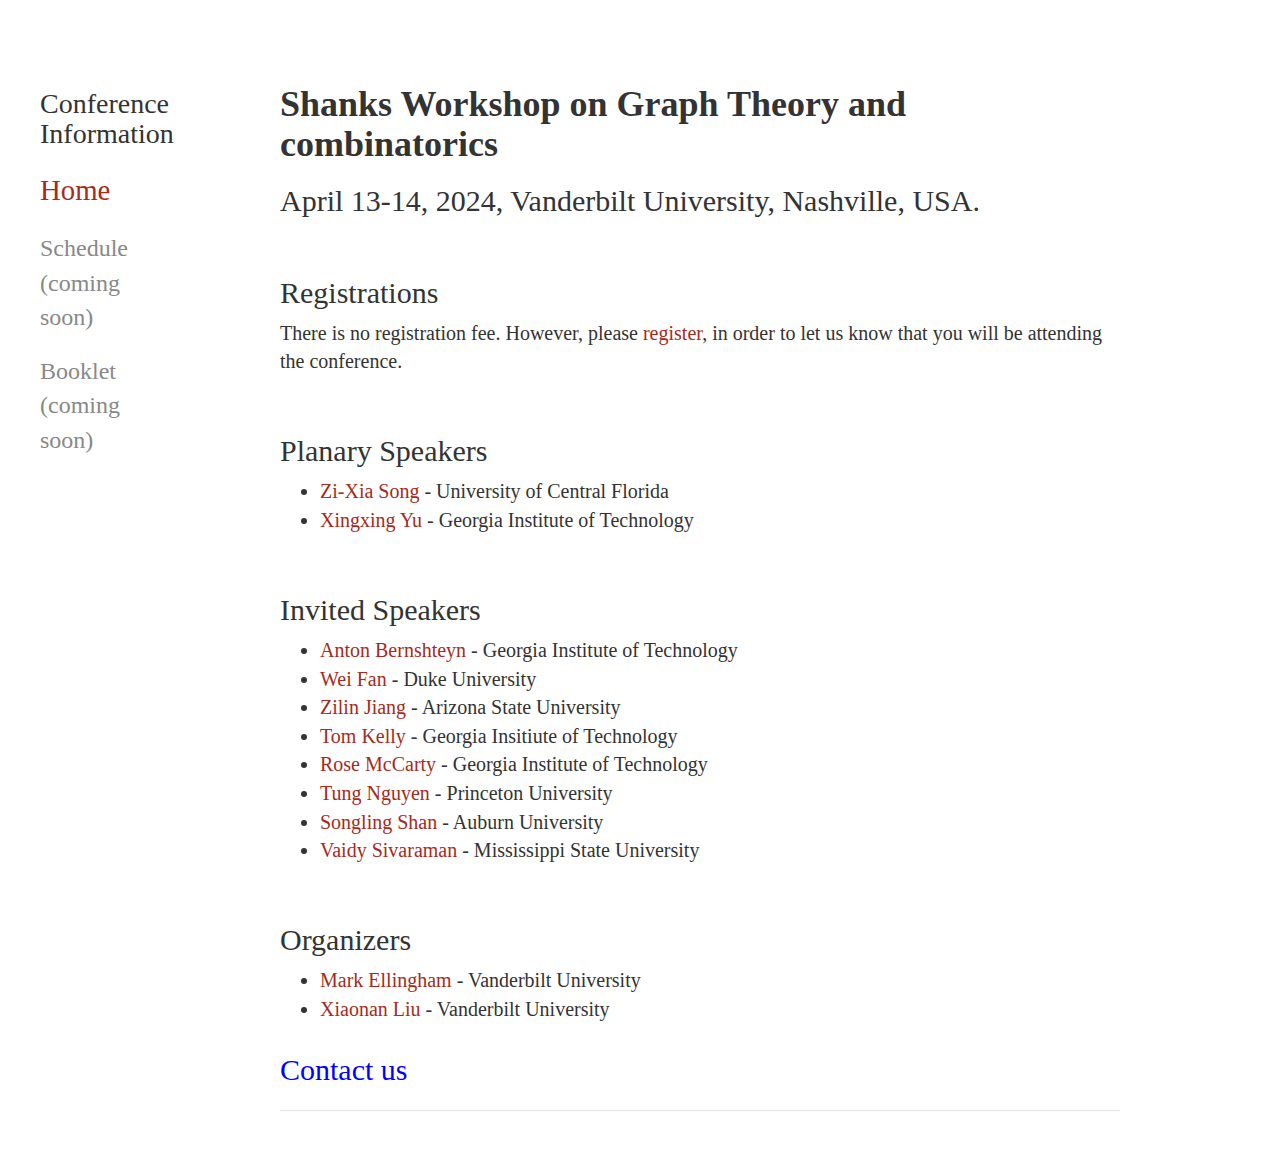
==== shanks/index.html @ e9b32fe0 "Update index.html" ====
<!DOCTYPE html>
<html lang="en"><head>

  
    <meta charset="utf-8">
    <meta http-equiv="X-UA-Compatible" content="IE=edge">
    <meta name="viewport" content="width=device-width, initial-scale=1"><!-- The above 3 meta tags *must* come first in the head; any other head content must come *after* these tags -->
    
    <meta name="description" content="">
    <meta name="author" content="">
    <link rel="icon" href="favicon.ico"><title>Shanks Workshop on Combinatorics and Graph Theory</title><!-- Bootstrap --><!-- Latest compiled and minified CSS -->
    
    
    
    
    <link rel="stylesheet" href="https://maxcdn.bootstrapcdn.com/bootstrap/3.3.4/css/bootstrap.min.css"><!-- Optional theme -->

    
    <link rel="stylesheet" href="shanks_bootstrap.css"><!-- HTML5 shim and Respond.js for IE8 support of HTML5 elements and media queries --><!-- WARNING: Respond.js doesn't work if you view the page via file:// --><!--[if lt IE 9]>
      <script src="https://oss.maxcdn.com/html5shiv/3.7.2/html5shiv.min.js"></script>
      <script src="https://oss.maxcdn.com/respond/1.4.2/respond.min.js"></script>
    <![endif]--></head><body>
    
    <div id="sidebar">
        <br>
        <h2>Conference Information</h2>
        <ul style="margin-right: 20px;">
        <li><a href="./index.html">Home</a></li>
        <li>Schedule (coming soon)</li>
        <li>Booklet (coming soon)</li>
        </ul>
    </div>


    <div class="container">

        <div class="col-xs-12">
            <h1><b>Shanks Workshop on Graph Theory and combinatorics</b></h1>
       
            <h2>April 13-14, 2024, Vanderbilt University, Nashville, USA. </h3>
            <br>
      
 
            <h2>Registrations</h2>
                <p> There is no registration fee. However, please <a href="https://forms.gle/xCR1Xc3hAi3CqPsM9">register</a>, in order to let us know that you will be attending the conference.</p>
                <br>


        </div>
    

    <div class="col-lg-12">
      <h2>Planary Speakers</h2>
      <ul>
        <li><a href="https://sciences.ucf.edu/math/zxsong/">Zi-Xia Song</a> - University of Central Florida</li>
        <li><a href="https://yu.math.gatech.edu/">Xingxing Yu </a> - Georgia Institute of Technology</li>

       <br>

   </div>
       
          <div class="col-lg-12">
	  <h2>Invited Speakers</h2>
	  <ul>
	    <li><a href="https://abernshteyn3.math.gatech.edu/">Anton Bernshteyn</a> - Georgia Institute of Technology</li>
		<li><a href="https://sites.google.com/view/fan-wei/home">Wei Fan</a> - Duke University</li>
		<li><a href="https://www.zilin.one/">Zilin Jiang </a> - Arizona State University</li>
        <li><a href="https://tomkelly.math.gatech.edu/">Tom Kelly</a> - Georgia Insitiute of Technology</li>
        <li><a href="https://mccarty.math.gatech.edu/">Rose McCarty</a>  - Georgia Institute of Technology</li>
        <li> <a href="https://web.math.princeton.edu/~tunghn/">Tung Nguyen</a> - Princeton University</li>
         <li><a href="https://sites.google.com/view/shansongling?usp=sharing">Songling Shan</a>  - Auburn University</li>
        <li> <a href="https://sites.google.com/view/vaidysivaraman">Vaidy Sivaraman</a>  - Mississippi State University </li>
        
                
			    
	    <br>
    </div>
    

    <div class="col-lg-12">
 	  <h2>Organizers</h2>
     <ul>
            <li><a href="https://math.vanderbilt.edu/ellingmn/">Mark Ellingham</a> - Vanderbilt University</li>
            <li><a href="https://xiaonanliu123.github.io/">Xiaonan Liu</a> - Vanderbilt University </li>
            
	 </div>
      

   <div class="col-lg-12"> 
   <h2><a href="mailto:xiaonan.liu@vanderbilt.edu"> <font color="blue">Contact us</font></a></h4>


<span style="white-space: nowrap;"></span><span style="white-space: nowrap;"></span><footer class="footer"></footer></div>
</div> <!-- /container -->

    <!-- jQuery (necessary for Bootstrap's JavaScript plugins) -->
    <script src="https://ajax.googleapis.com/ajax/libs/jquery/1.11.2/jquery.min.js"></script>
    <!-- Latest compiled and minified JavaScript -->
    <script src="https://maxcdn.bootstrapcdn.com/bootstrap/3.3.4/js/bootstrap.min.js"></script>
    <!-- IE10 viewport hack for Surface/desktop Windows 8 bug -->
    <script src="ie10-viewport-bug-workaround.js"></script>

  </body></html>
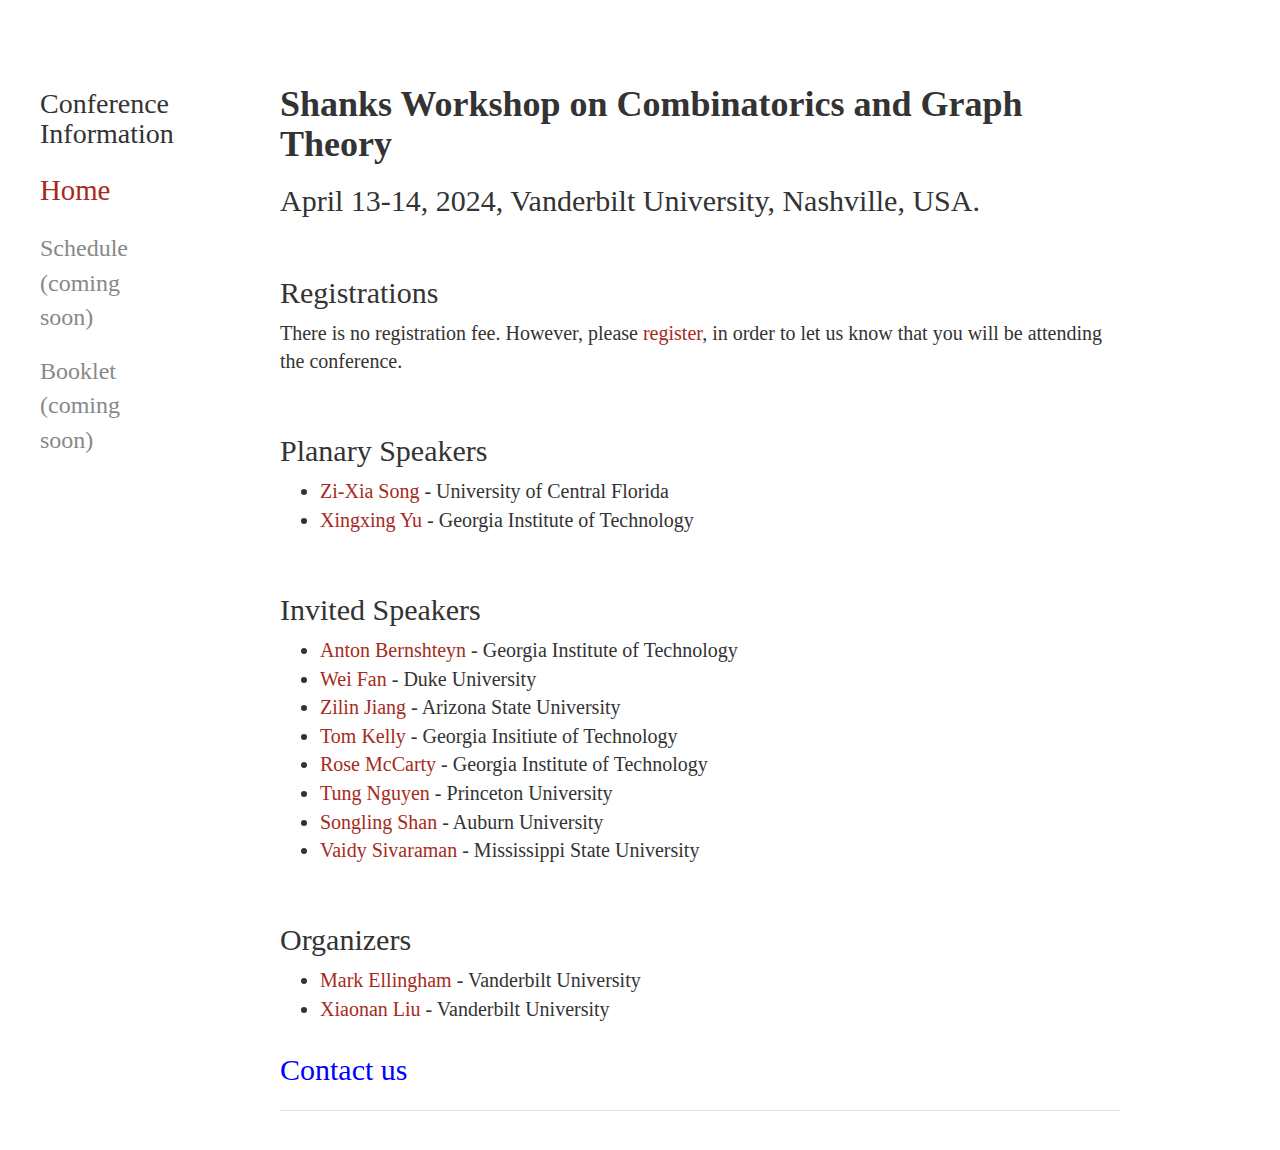
==== commit 1d33fbd7: "Update index.html" ====
--- a/shanks/index.html
+++ b/shanks/index.html
@@ -36,7 +36,7 @@
     <div class="container">
 
         <div class="col-xs-12">
-            <h1><b>Shanks Workshop on Graph Theory and combinatorics</b></h1>
+            <h1><b>Shanks Workshop on Combinatorics and Graph Theory</b></h1>
        
             <h2>April 13-14, 2024, Vanderbilt University, Nashville, USA. </h3>
             <br>
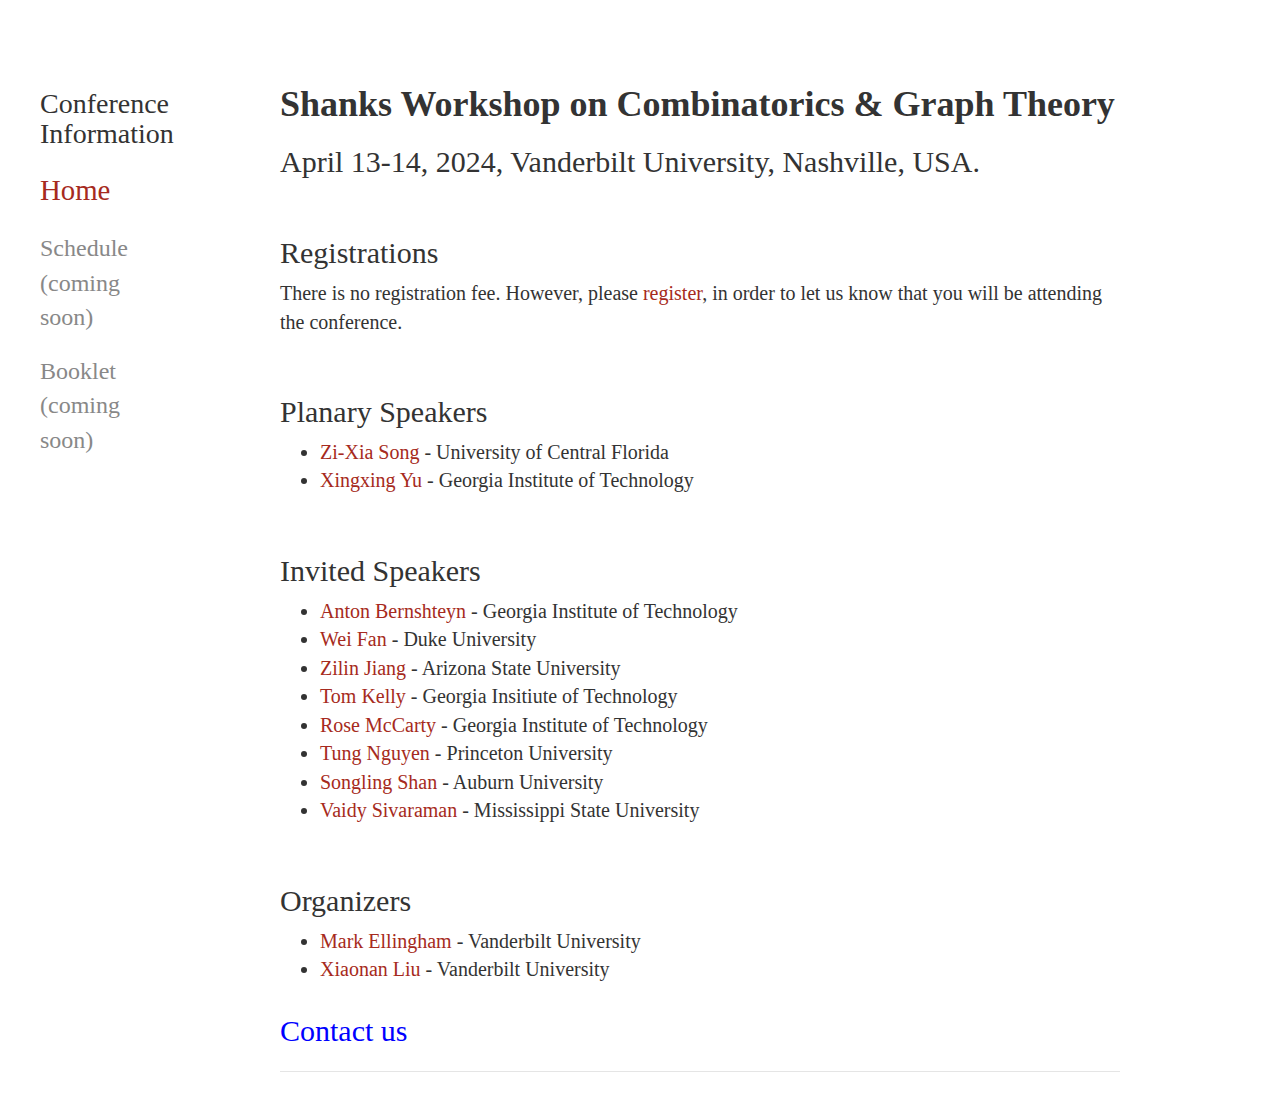
==== commit 61b87802: "Update index.html" ====
--- a/shanks/index.html
+++ b/shanks/index.html
@@ -9,7 +9,7 @@
     
     <meta name="description" content="">
     <meta name="author" content="">
-    <link rel="icon" href="favicon.ico"><title>Shanks Workshop on Combinatorics and Graph Theory</title><!-- Bootstrap --><!-- Latest compiled and minified CSS -->
+    <link rel="icon" href="favicon.ico"><title>Shanks Workshop on Combinatorics & Graph Theory</title><!-- Bootstrap --><!-- Latest compiled and minified CSS -->
     
     
     
@@ -36,7 +36,7 @@
     <div class="container">
 
         <div class="col-xs-12">
-            <h1><b>Shanks Workshop on Combinatorics and Graph Theory</b></h1>
+            <h1><b>Shanks Workshop on Combinatorics & Graph Theory</b></h1>
        
             <h2>April 13-14, 2024, Vanderbilt University, Nashville, USA. </h3>
             <br>
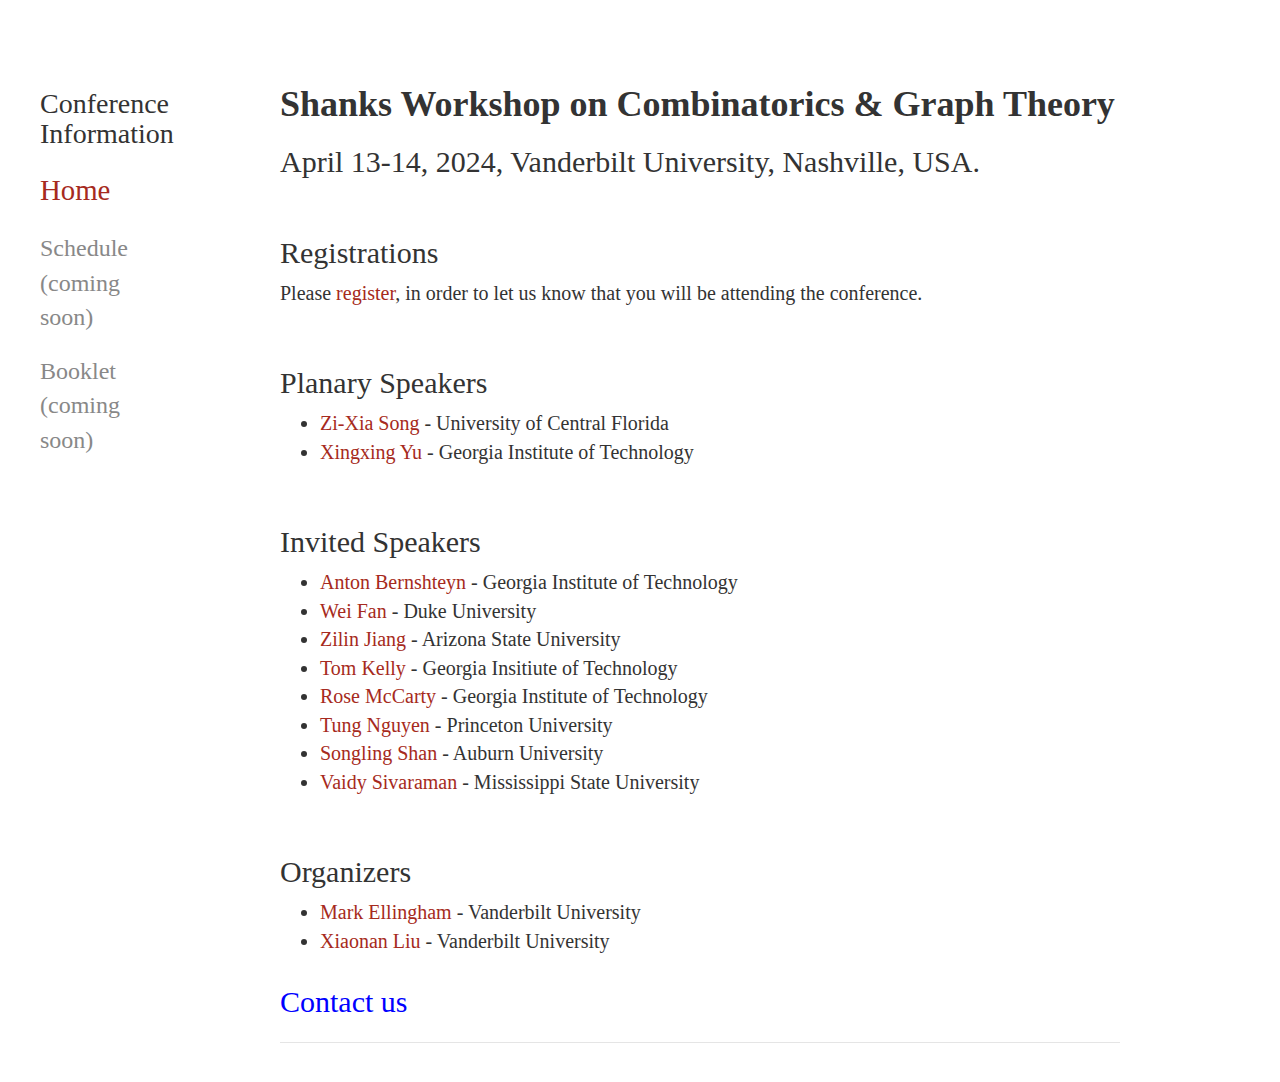
==== commit 1a8fe6a5: "Update index.html" ====
--- a/shanks/index.html
+++ b/shanks/index.html
@@ -43,7 +43,7 @@
       
  
             <h2>Registrations</h2>
-                <p> There is no registration fee. However, please <a href="https://forms.gle/xCR1Xc3hAi3CqPsM9">register</a>, in order to let us know that you will be attending the conference.</p>
+                <p> Please <a href="https://forms.gle/xCR1Xc3hAi3CqPsM9">register</a>, in order to let us know that you will be attending the conference.</p>
                 <br>
 
 
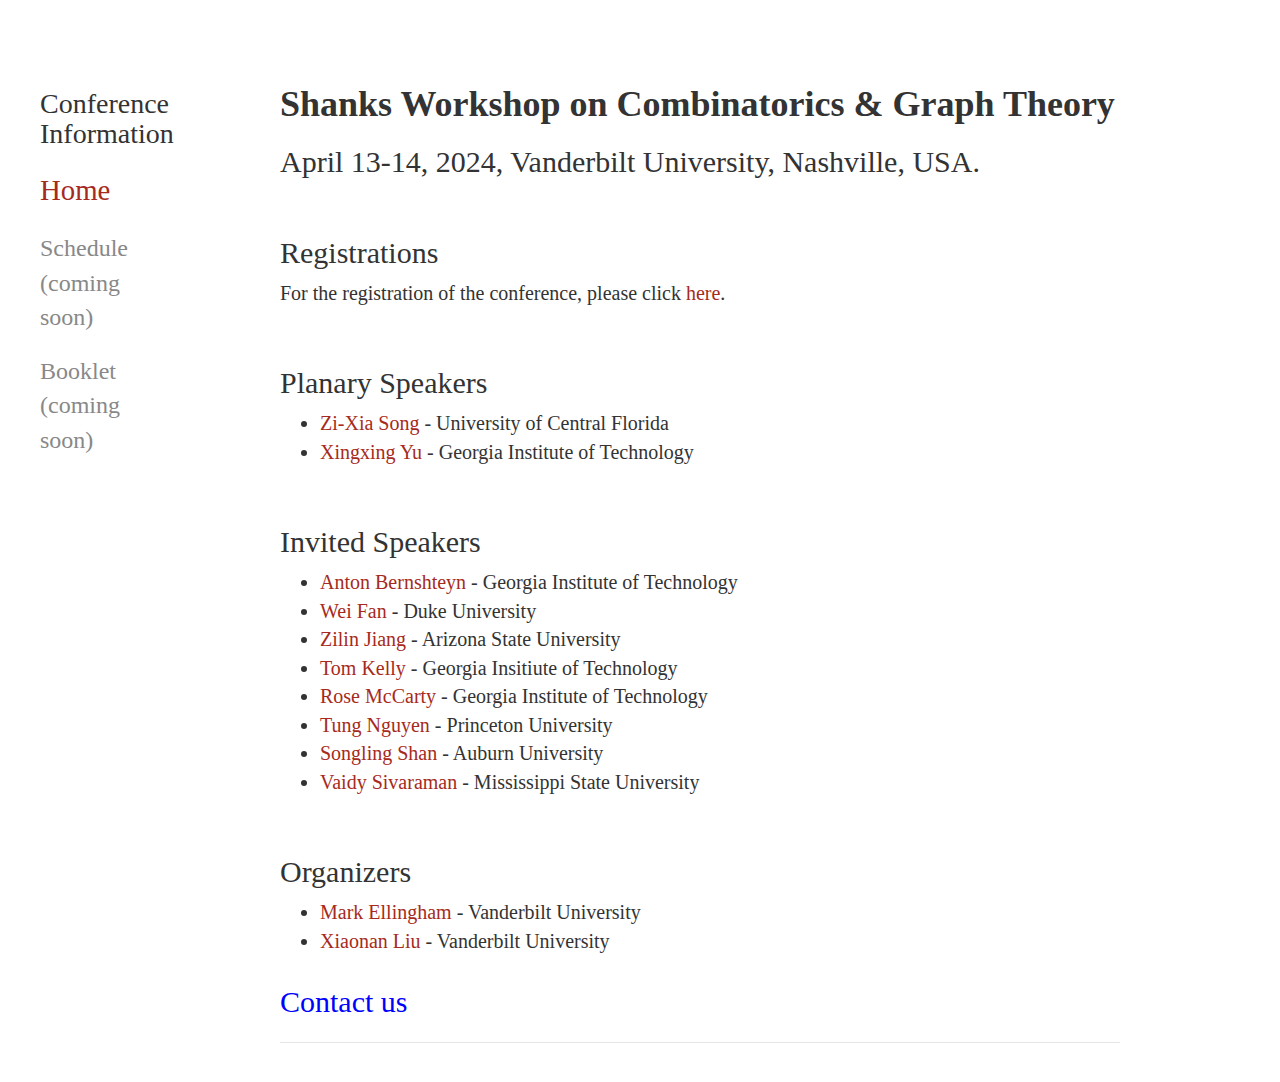
==== commit f1df6684: "Update index.html" ====
--- a/shanks/index.html
+++ b/shanks/index.html
@@ -43,7 +43,7 @@
       
  
             <h2>Registrations</h2>
-                <p> Please <a href="https://forms.gle/xCR1Xc3hAi3CqPsM9">register</a>, in order to let us know that you will be attending the conference.</p>
+                <p> For the registration of the conference, please click <a href="https://forms.gle/xCR1Xc3hAi3CqPsM9">here</a>.</p>
                 <br>
 
 
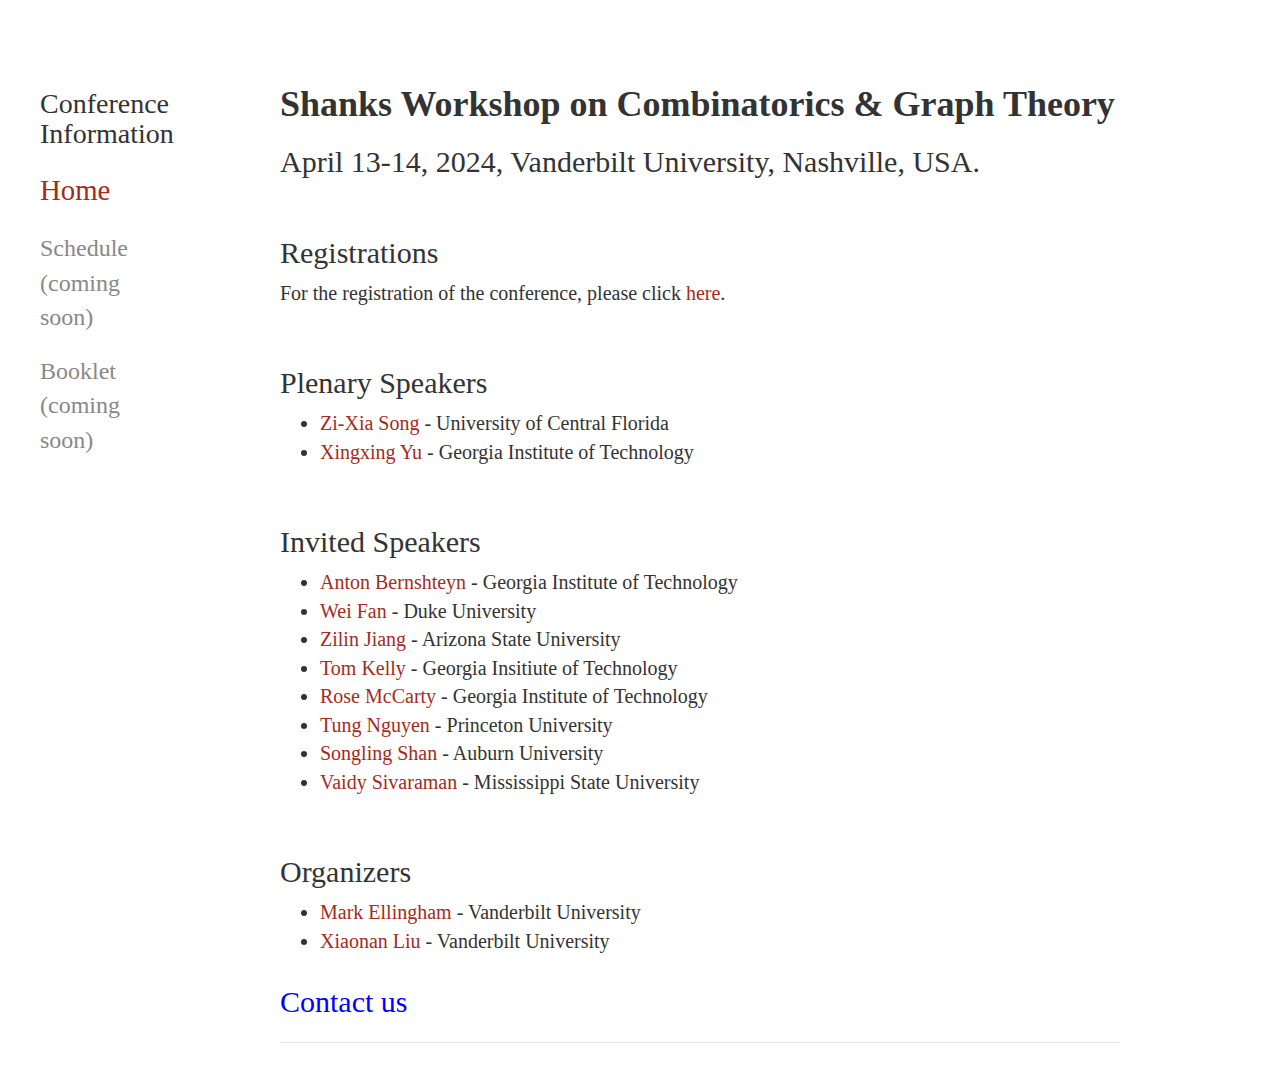
==== commit 623f5973: "Update index.html" ====
--- a/shanks/index.html
+++ b/shanks/index.html
@@ -51,7 +51,7 @@
     
 
     <div class="col-lg-12">
-      <h2>Planary Speakers</h2>
+      <h2>Plenary Speakers</h2>
       <ul>
         <li><a href="https://sciences.ucf.edu/math/zxsong/">Zi-Xia Song</a> - University of Central Florida</li>
         <li><a href="https://yu.math.gatech.edu/">Xingxing Yu </a> - Georgia Institute of Technology</li>
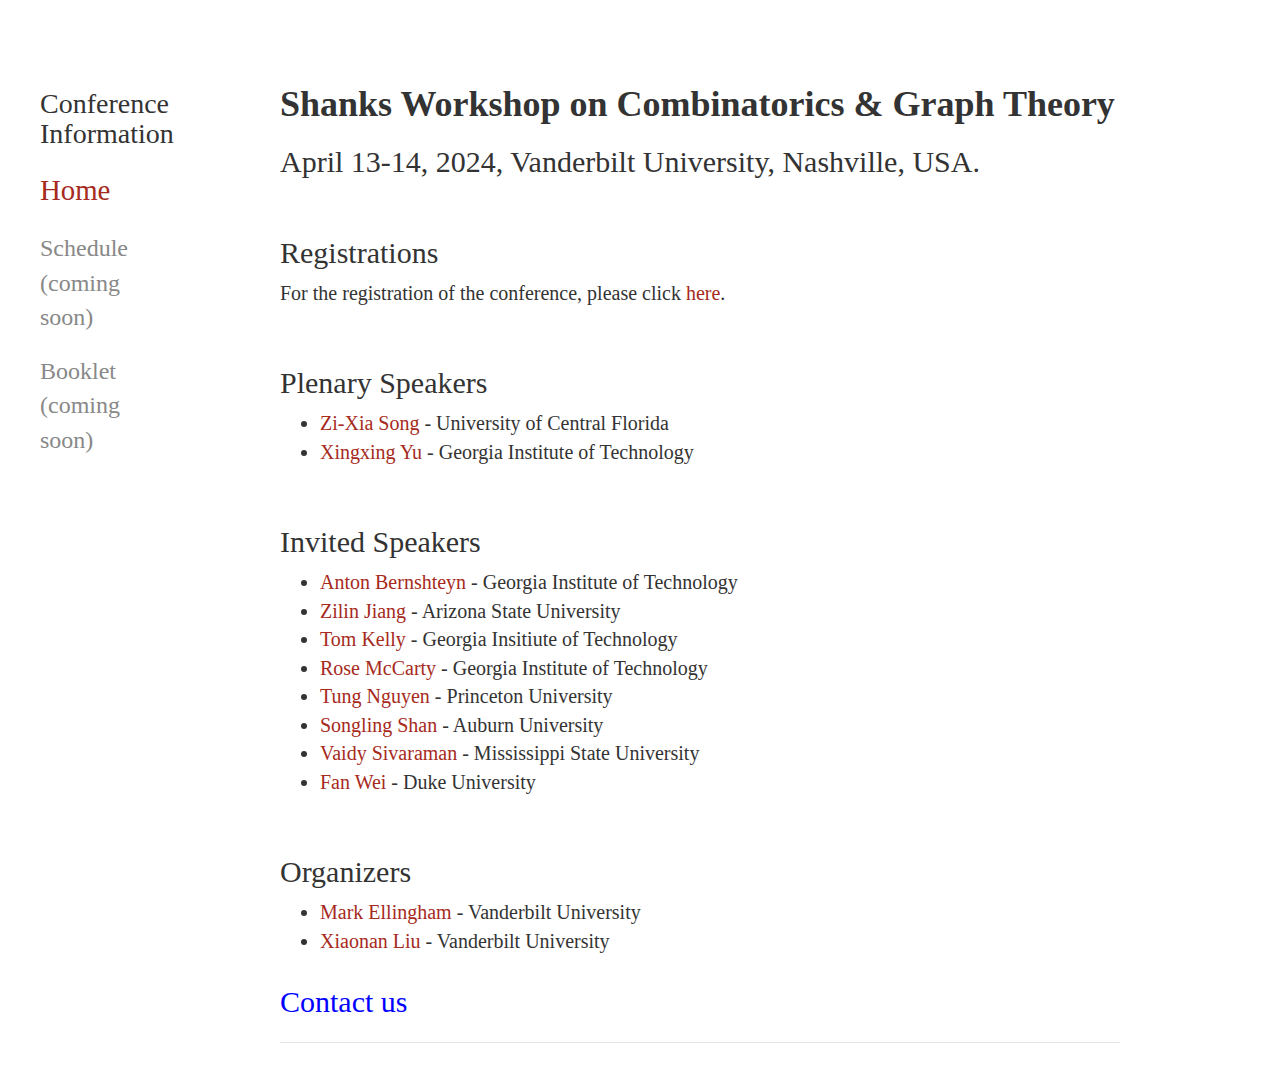
==== commit 686a6725: "Update index.html" ====
--- a/shanks/index.html
+++ b/shanks/index.html
@@ -64,14 +64,14 @@
 	  <h2>Invited Speakers</h2>
 	  <ul>
 	    <li><a href="https://abernshteyn3.math.gatech.edu/">Anton Bernshteyn</a> - Georgia Institute of Technology</li>
-		<li><a href="https://sites.google.com/view/fan-wei/home">Wei Fan</a> - Duke University</li>
+		
 		<li><a href="https://www.zilin.one/">Zilin Jiang </a> - Arizona State University</li>
         <li><a href="https://tomkelly.math.gatech.edu/">Tom Kelly</a> - Georgia Insitiute of Technology</li>
         <li><a href="https://mccarty.math.gatech.edu/">Rose McCarty</a>  - Georgia Institute of Technology</li>
         <li> <a href="https://web.math.princeton.edu/~tunghn/">Tung Nguyen</a> - Princeton University</li>
          <li><a href="https://sites.google.com/view/shansongling?usp=sharing">Songling Shan</a>  - Auburn University</li>
         <li> <a href="https://sites.google.com/view/vaidysivaraman">Vaidy Sivaraman</a>  - Mississippi State University </li>
-        
+        <li><a href="https://sites.google.com/view/fan-wei/home">Fan Wei</a> - Duke University</li>
                 
 			    
 	    <br>
